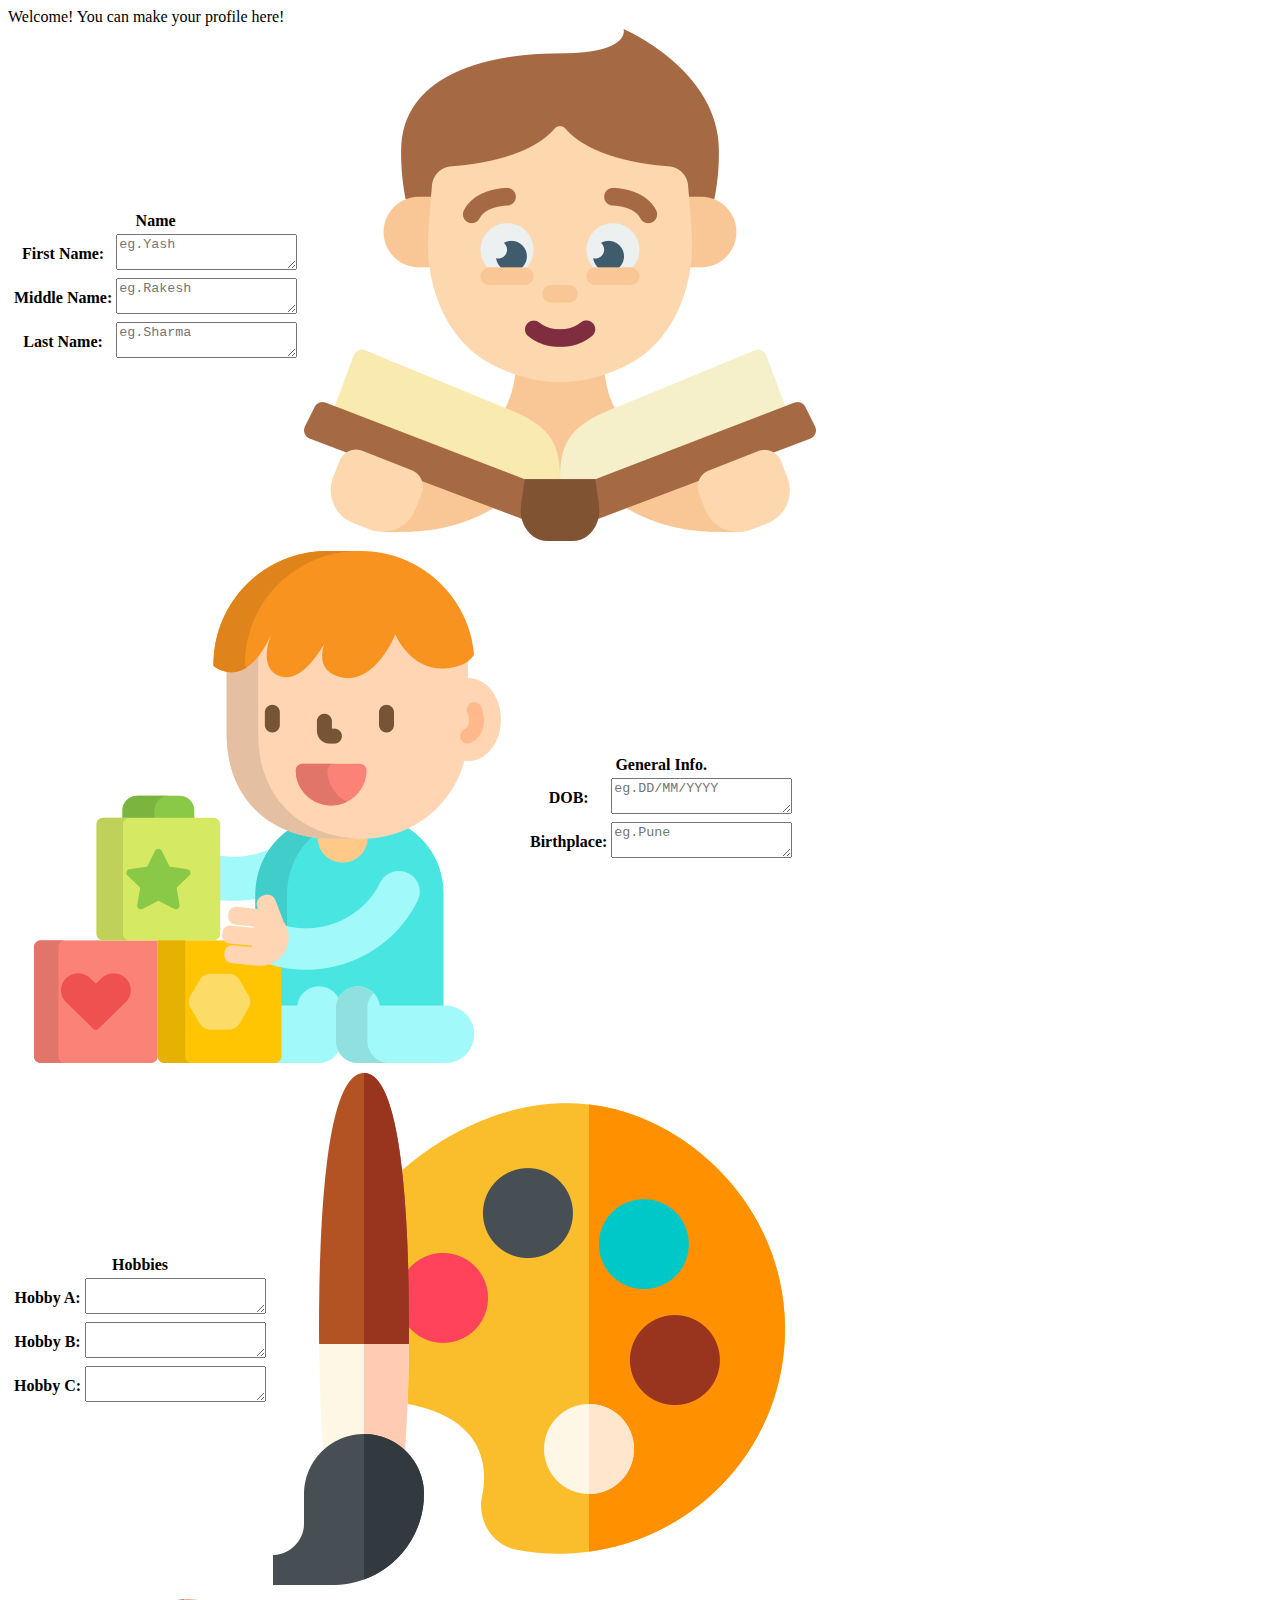
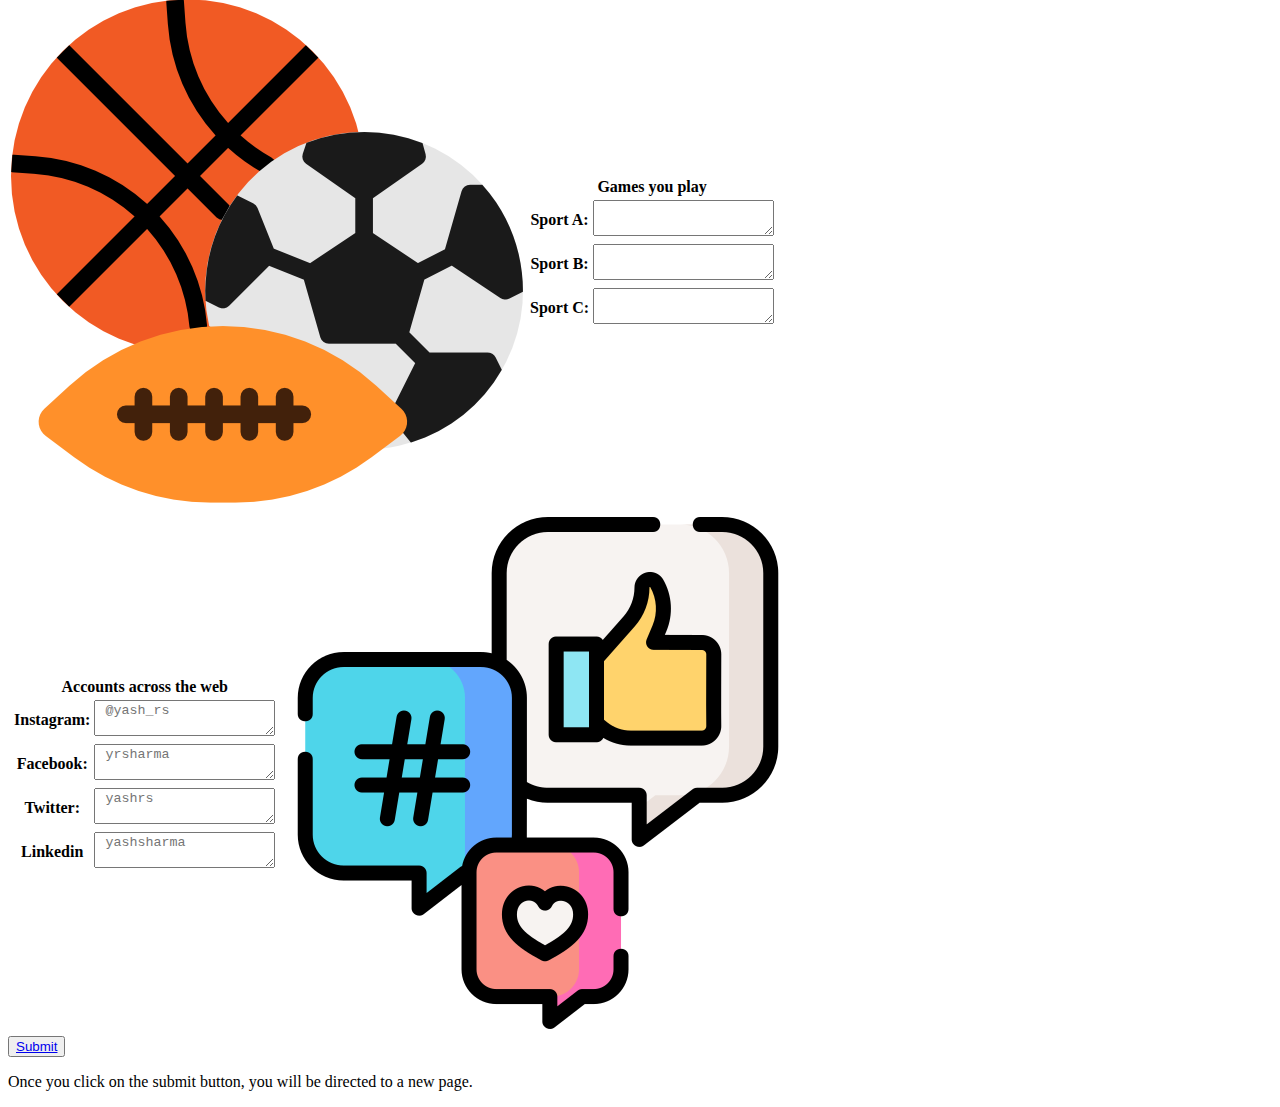
==== index.html @ 89f59127 "Added index.html" ====
<!DOCTYPE html>
<html>

<head>
    <meta charset="UTF-8">
     <meta name="viewport" content="width=device-width, initial-scale=1.0">
    <title>Profile</title>
    <link rel="stylesheet" href="CSS/form.css">
    <link rel="icon" href="logo2.jpg">
    
</head>

<body>
    <div class="profilepage">
        <div class="heading">Welcome! You can make your profile here!</div>
            <table>
                <tr>
                    <td>
                        <table class="table1" class="table" >
                            <tr>
                                <th colspan="2" class="head" >Name</th>
                            </tr>
                            <tr>
                                <th>First Name:</th>
                                <th><textarea id="inputtext1" class="inputtext" placeholder="eg.Yash"></textarea></th>                      
                            </tr>
                            <tr>
                                <th>Middle Name:</th>
                                <th><textarea id="inputtext" class="inputtext" placeholder="eg.Rakesh"></textarea></th>                      
                            </tr>
                            <tr>
                                <th>Last Name:</th>
                                <th><textarea id="inputtext" class="inputtext" placeholder="eg.Sharma"></textarea></th>                    
                            </tr>
                        </table>    
                    </td>
                    <td>    
                        <img class="image1" src="reading.png">
                    </td>
                </tr>
            </table>
            
            <table>
                <tr>
                    <td>
                        <img class="image2" src="playtime.png">
                    </td>
                    <td>
                        <table class="table2" class="table" >
                            <tr>
                                <th colspan="2" class="head">General Info.</th>                     
                            </tr>
                            <tr>
                                <th>DOB:</th>
                                <th><textarea id="inputtext" class="inputtext" placeholder="eg.DD/MM/YYYY"></textarea></th>                      
                            </tr>
                            <tr>
                                <th>Birthplace:</th>
                                <th ><textarea id="inputtext" class="inputtext" placeholder="eg.Pune"></textarea></th>                      
                            </tr>
                        </table>
                    </td>
                </tr>
            </table>
            <table>
                <tr>
                    <td>
                        <table class="table3" class="table" >
                            <tr>
                                <th colspan="2" class="head">Hobbies</th>                      
                            </tr>
                            <tr>
                                <th>Hobby A:</th>
                                <th><textarea id="inputtext" class="inputtext"></textarea></th>                      
                            </tr>
                            <tr>
                                <th>Hobby B:</th>
                                <th><textarea id="inputtext" class="inputtext"></textarea></th>                      
                            </tr>
                            <tr>
                                <th>Hobby C:</th>
                                <th><textarea id="inputtext" class="inputtext"></textarea></th>                    
                            </tr>
                        </table>
                    </td>
                    <td>
                        <img class="image3" src="paint-palette.png"></td>
                    </tr>
            </table>
            <table>
                <tr>
                    <td>
                        <img class="image4" src="sports (1).png">
                    </td>
                    <td>
                        <table class="table4" class="table" >
                            <tr>
                                <th colspan="2" class="head">Games you play</th>                     
                            </tr>
                            <tr>
                                <th>Sport A:</th>
                                <th><textarea id="inputtext" class="inputtext"></textarea></th>                      
                            </tr>
                            <tr>
                                <th>Sport B:</th>
                                <th><textarea id="inputtext" class="inputtext"></textarea></th>                      
                            </tr>
                            <tr>
                                <th>Sport C:</th>
                                <th><textarea id="inputtext" class="inputtext"></textarea></th>                    
                            </tr>
                        </table>
                    </td>
                </tr>
            </table>
            <table>
                <tr>
                    <td>
                        <table class="table5" class="table"  >
                            <tr>
                                <th colspan="2" class="head">Accounts across the web</th>                     
                            </tr>
                            <tr>
                                <th>Instagram:</th>
                                <th><textarea id="inputtext" class="inputtext" placeholder=" @yash_rs"></textarea></th>                      
                            </tr>
                            <tr>
                                <th>Facebook:</th>
                                <th><textarea id="inputtext" class="inputtext" placeholder=" yrsharma"></textarea></th>                      
                            </tr>
                            <tr>
                                <th>Twitter:</th>
                                <th><textarea id="inputtext" class="inputtext" placeholder=" yashrs"></textarea></th>                    
                            </tr>
                            <tr>
                                <th>Linkedin</th>
                                <th><textarea id="inputtext" class="inputtext" placeholder=" yashsharma"></textarea></th>                    
                            </tr>
                        </table>
                    </td>
                    <td>
                        <img class="image5" src="social-media.png">
                    </td> 
                </tr>
            </table>
                <div class="submitButton">
                    <button class="submit"><a href="page2.html" id="submitButton"  >Submit</a></button>
                </div>    
    </div>
    <div class="footer">
      <p> Once you click on the submit button, you will be directed to a new page.</p>
    </div>
</body>
</html>
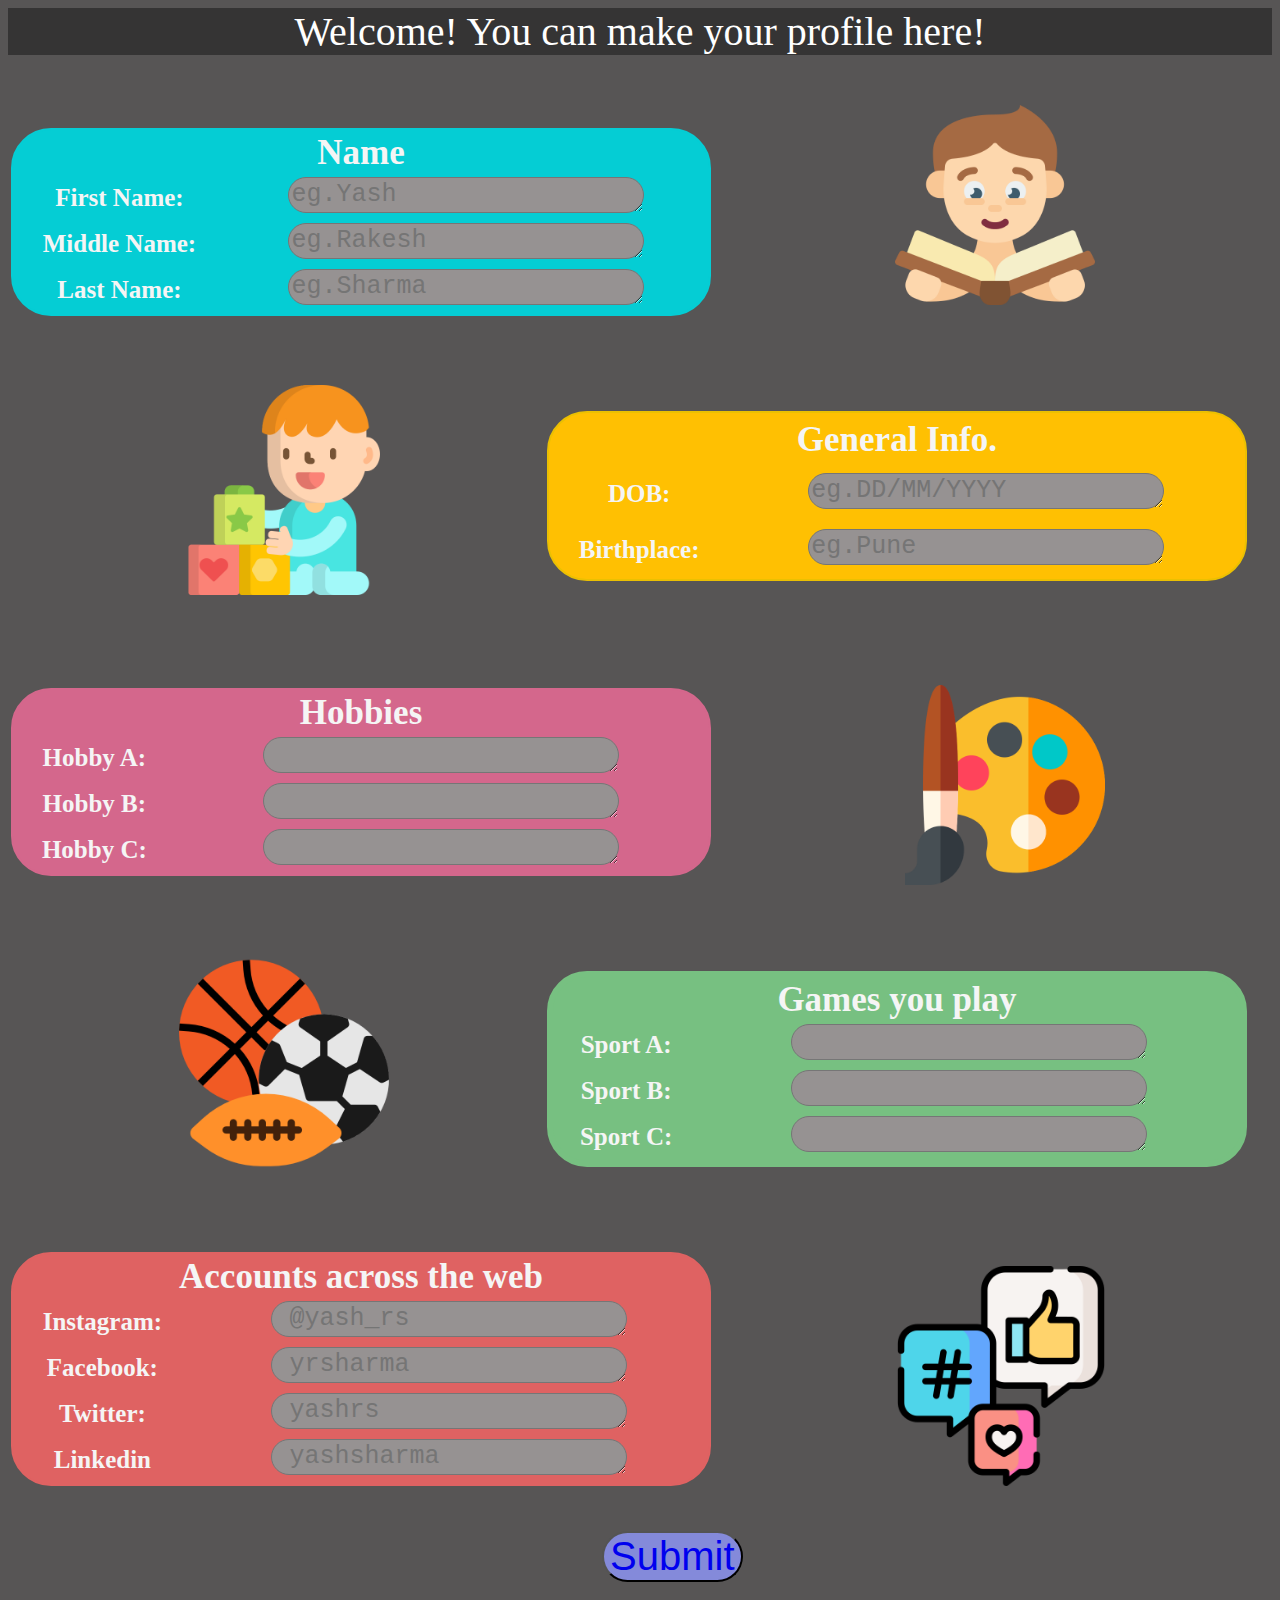
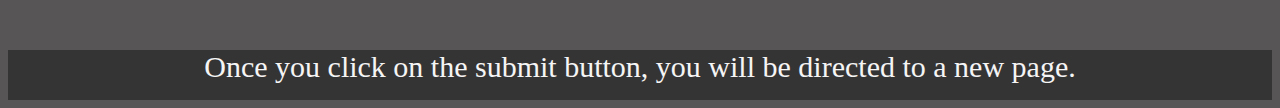
==== commit 9c13e8ed: "Update index.html" ====
--- a/index.html
+++ b/index.html
@@ -5,7 +5,7 @@
     <meta charset="UTF-8">
      <meta name="viewport" content="width=device-width, initial-scale=1.0">
     <title>Profile</title>
-    <link rel="stylesheet" href="CSS/form.css">
+    <link rel="stylesheet" href="form.css">
     <link rel="icon" href="logo2.jpg">
     
 </head>
--- a/form.css
+++ b/form.css
@@ -0,0 +1,139 @@
+body{
+    background-color: rgb(87, 85, 85);
+}
+.heading{
+    background-color: rgb(53, 52, 52) ;
+    font-family:cursive;
+    font-size: 40px;
+    color: white;
+    text-align: center;
+}
+.head{
+    font-size: 35px;
+    font-weight: 800;
+}
+.inputtext{
+    width:350px;
+    height: 30px;
+    border-radius: 30px;
+    background-color: rgb(150, 146, 146);
+    font-size: 25px;
+    color: whitesmoke;
+    outline: none;
+    
+}
+.table1{
+    width: 700px;
+    height:170px;
+    border: 2px solid rgb(5, 205, 212);
+    border-radius: 40px;
+    background-color:   rgb(5, 205, 212);
+    margin-left: 0%;
+    margin-top: 10%;
+    color: whitesmoke;
+    font-size: 25px;
+    align-items: center;   
+}
+.image1{
+    margin-top: 20%;
+    margin-left:90%;
+    height: 200px;
+    
+}
+.image2{
+    margin-top: 30%;
+    margin-left:80%;
+    height: 210px;
+    
+}
+.table2{
+    width: 700px;
+    height:170px;
+    border-radius: 40px;
+    border: 2px solid rgb(235, 192, 2);
+    background-color:rgb(255, 192, 2) ;
+    margin-left: 46%;
+    margin-top: 10%;
+    color: whitesmoke;
+    font-size: 25px;
+    align-items: center;
+}
+.table3{
+    width: 700px;
+    height:170px;
+    border-radius: 40px;
+    border: 2px solid rgb(212, 103, 140);
+    background-color:rgb(212, 103, 140) ;
+    margin-left: 0%;
+    margin-top: 10%;
+    color: whitesmoke;
+    font-size: 25px;
+    align-items: center;
+}
+.image3{
+    margin-top: 40%;
+    margin-left:95%;
+    height: 200px;
+    
+}
+.image4{
+    margin-top: 30%;
+    margin-left:80%;
+    height: 210px;
+    
+}
+.table4{
+    width: 700px;
+    height:170px;
+    border-radius: 40px;
+    border: 6px solid rgb(119, 192, 129);
+    background-color:rgb(119, 192, 129) ;
+    margin-left: 46%;
+    margin-top: 10%;
+    color: whitesmoke;
+    font-size: 25px;
+    align-items: center;
+}
+.table5{
+    width: 700px;
+    height:170px;
+    border-radius: 40px;
+    border: 2px solid rgb(223, 98, 98);
+    background-color:rgb(223, 98, 98) ;
+    margin-left: 0%;
+    margin-top: 10%;
+    color: whitesmoke;
+    font-size: 25px;
+    align-items: center;
+}
+.image5{
+    margin-top: 40%;
+    margin-left:80%;
+    height: 220px;
+    
+}
+.submit{
+    text-align: center;
+    font-size: 40px;
+    background-color: rgb(132, 138, 218);
+    color: whitesmoke;
+    border-radius: 40px;
+    margin-top: 3%;
+    margin-left: 47%;
+    margin-bottom: 3%;
+}
+.submit:hover{
+    background-color: rgb(179, 180, 214);
+    color: rgb(17, 17, 17);
+}
+#submitButton{
+    text-decoration: none;
+}
+.footer{
+    background-color: rgb(53, 52, 52) ;
+    height:50px;
+    text-align: center;
+    color: whitesmoke;
+    font-size: 30px;
+    font-family: cursive;
+}
